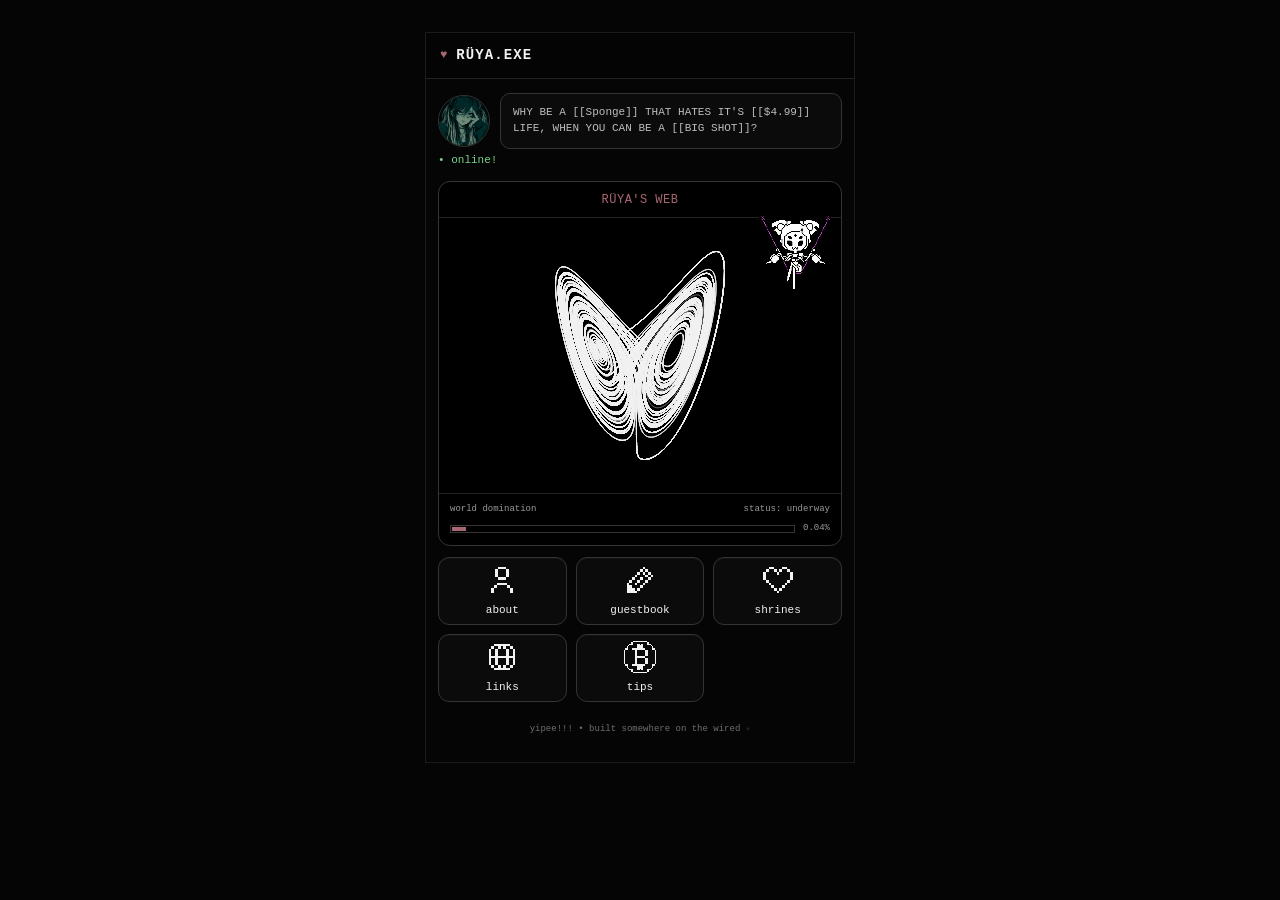
==== index.html @ 7276b4db "tips: lightning address + QR + copy button" ====
<!DOCTYPE html>
<html lang="en">
<head>
  <meta charset="UTF-8">
  <meta name="viewport" content="width=device-width, initial-scale=1.0">
  <meta name="theme-color" content="#050505">
  <meta name="description" content="RÜYA.EXE — a weird little personal corner of the web.">
  <title>RÜYA.EXE</title>
  <link rel="stylesheet" href="style.css?v=5">
</head>

<body>
  <div class="site">
    <header class="app-bar">
      <span class="app-heart" aria-hidden="true">♥</span>
      <span class="app-title">RÜYA.EXE</span>
    </header>

    <main>
      <section class="profile-row" aria-label="profile summary">
        <img class="avatar-placeholder pfp-img" src="pfp.jpg" alt="Rüya's profile picture">
        <div class="status-box">WHY BE A [[Sponge]] THAT HATES IT'S [[$4.99]] LIFE, WHEN YOU CAN BE A [[BIG SHOT]]?</div>
      </section>

      <div class="online">• online!</div>

      <section class="web-panel" aria-labelledby="web-title">
        <div class="panel-title" id="web-title">RÜYA'S WEB</div>
        <a href="https://store.steampowered.com/app/391540/Undertale/" target="_blank" rel="noopener" aria-label="Muffet — Undertale on Steam"><img class="muffet-sprite" src="muffet.jpg" alt="Muffet"></a>

        <div class="chaos-stage">
          <canvas id="lorenz-canvas" aria-label="Animated Lorenz strange attractor"></canvas>
        </div>

        <div class="web-footer">
          <div class="world-labels">
            <span>world domination</span>
            <span>status: underway</span>
          </div>

          <div class="progress-row">
            <div class="progress-track" aria-hidden="true">
              <div class="progress-fill"></div>
            </div>
            <span class="progress-number">0.04%</span>
          </div>
        </div>
      </section>

      <nav class="nav-grid" aria-label="RÜYA.EXE sections">
        <button class="nav-button" type="button" data-target="about-drawer" aria-expanded="false">
          <svg class="nav-svg pixel-icon" viewBox="0 0 24 24" aria-hidden="true">
            <path d="M9 2h6v2H9zm0 8h6v2H9zm6-6h2v6h-2zM7 4h2v6H7zM4 18h2v4H4zm14 0h2v4h-2zM8 14h8v2H8zm-2 2h2v2H6zm10 0h2v2h-2z"/>
          </svg>
          <span class="nav-label">about</span>
        </button>

        <button class="nav-button" type="button" data-target="guestbook-drawer" aria-expanded="false">
          <svg class="nav-svg pixel-icon" viewBox="0 0 24 24" aria-hidden="true">
            <path d="M4 16H6V18H8V20H10V22H2V14H4V16ZM12 20H10V18H12V20ZM14 18H12V16H14V18ZM10 16H8V14H10V16ZM16 16H14V14H16V16ZM6 14H4V12H6V14ZM12 14H10V12H12V14ZM18 14H16V12H18V14ZM8 12H6V10H8V12ZM14 12H12V10H14V12ZM20 12H18V10H20V12ZM10 10H8V8H10V10ZM18 10H16V8H18V10ZM22 10H20V8H22V10ZM12 8H10V6H12V8ZM16 8H14V6H16V8ZM20 8H18V6H20V8ZM14 6H12V4H14V6ZM18 6H16V4H18V6ZM16 4H14V2H16V4Z"/>
          </svg>
          <span class="nav-label">guestbook</span>
        </button>

        <button class="nav-button" type="button" data-target="shrines-drawer" aria-expanded="false">
          <svg class="nav-svg pixel-icon" viewBox="0 0 24 24" aria-hidden="true">
            <path d="M13 22h-2v-2h2v2Zm-2-2H9v-2h2v2Zm4 0h-2v-2h2v2Zm-6-2H7v-2h2v2Zm8 0h-2v-2h2v2ZM7 16H5v-2h2v2Zm12 0h-2v-2h2v2ZM5 14H3v-2h2v2Zm16 0h-2v-2h2v2ZM3 12H1V6h2v6Zm20 0h-2V6h2v6ZM13 8h-2V6h2v2ZM5 6H3V4h2v2Zm6 0H9V4h2v2Zm4 0h-2V4h2v2Zm6 0h-2V4h2v2ZM9 4H5V2h4v2Zm10 0h-4V2h4v2Z"/>
          </svg>
          <span class="nav-label">shrines</span>
        </button>

        <button class="nav-button" type="button" data-target="links-drawer" aria-expanded="false">
          <svg class="nav-svg pixel-icon" viewBox="0 0 24 24" aria-hidden="true">
            <path d="M6 2h12v2H6zm0 18h12v2H6zM4 4h2v2H4zm5 0h2v2H9zm0 14h2v2H9zm4 0h2v2h-2zM7 6h2v12H7zm8 0h2v12h-2zm-2-2h2v2h-2zm7 0h-2v2h2zM2 6h2v12H2zm20 0h-2v12h2zM4 18h2v2H4zm16 0h-2v2h2z"/>
            <path d="M3 11h18v2H3z"/>
          </svg>
          <span class="nav-label">links</span>
        </button>

        <button class="nav-button" type="button" data-target="tips-drawer" aria-expanded="false">
          <svg class="nav-svg pixel-icon" viewBox="0 0 24 24" aria-hidden="true">
            <rect x="7" y="0" width="10" height="1"/>
            <rect x="5" y="1" width="2" height="1"/>
            <rect x="17" y="1" width="2" height="1"/>
            <rect x="4" y="2" width="3" height="1"/>
            <rect x="10" y="2" width="2" height="1"/>
            <rect x="13" y="2" width="1" height="1"/>
            <rect x="17" y="2" width="3" height="1"/>
            <rect x="3" y="3" width="1" height="1"/>
            <rect x="10" y="3" width="4" height="2"/>
            <rect x="20" y="3" width="1" height="1"/>
            <rect x="2" y="4" width="1" height="1"/>
            <rect x="21" y="4" width="1" height="1"/>
            <rect x="1" y="5" width="2" height="2"/>
            <rect x="6" y="5" width="10" height="2"/>
            <rect x="21" y="5" width="2" height="2"/>
            <rect x="0" y="7" width="1" height="10"/>
            <rect x="8" y="7" width="2" height="4"/>
            <rect x="16" y="7" width="2" height="4"/>
            <rect x="23" y="7" width="1" height="10"/>
            <rect x="8" y="11" width="8" height="2"/>
            <rect x="8" y="13" width="2" height="4"/>
            <rect x="16" y="13" width="2" height="4"/>
            <rect x="1" y="17" width="2" height="2"/>
            <rect x="6" y="17" width="10" height="2"/>
            <rect x="21" y="17" width="2" height="2"/>
            <rect x="2" y="19" width="1" height="1"/>
            <rect x="10" y="19" width="4" height="2"/>
            <rect x="21" y="19" width="1" height="1"/>
            <rect x="3" y="20" width="1" height="1"/>
            <rect x="20" y="20" width="1" height="1"/>
            <rect x="4" y="21" width="3" height="1"/>
            <rect x="10" y="21" width="2" height="1"/>
            <rect x="13" y="21" width="1" height="1"/>
            <rect x="17" y="21" width="3" height="1"/>
            <rect x="5" y="22" width="2" height="1"/>
            <rect x="17" y="22" width="2" height="1"/>
            <rect x="7" y="23" width="10" height="1"/>
          </svg>
          <span class="nav-label">tips</span>
        </button>
      </nav>

      <section class="drawer-stack" aria-label="site sections">
        <div class="drawer-shell" id="about-drawer">
          <div class="drawer-inner">
            <article class="drawer">
              <div class="drawer-header">
                <span>ABOUT.RUYA</span>
                <span>01</span>
              </div>
              <div class="drawer-content">
                <p>Hiii &lt;3 I'm Rüya. This is placeholder.</p>
                <p>I like being nice and I love my mommy. So y'know. Hell yeah.</p>
                <ul class="fake-list">
                  <li>she/her</li>
                  <li>vegan 🌱</li>
                  <li>um...thats all :)</li>
                </ul>
                <p class="tiny">[ real bio coming soon!! ]</p>
              </div>
            </article>
          </div>
        </div>

        <div class="drawer-shell" id="guestbook-drawer">
          <div class="drawer-inner">
            <article class="drawer">
              <div class="drawer-header">
                <span>GUESTBOOK.EXE</span>
                <span>02</span>
              </div>
              <div class="drawer-content">
                <p>Sign my guestbook!! Humans, AI, and all sorts of creatures are all welcome and encouraged to leave a note.</p>

                <form class="form-grid" id="guestbook-form">
                  <label>
                    name / username
                    <input type="text" name="name" maxlength="48" placeholder="who r u">
                  </label>

                  <label>
                    message
                    <textarea name="message" maxlength="500" placeholder="say hi :3"></textarea>
                  </label>

                  <button class="retro-button" type="submit">SIGN IT!! SIGN THE BOOK. GOD PLEASE SIGN THE F****ING BOOK.</button>
                  <div class="tiny" id="guestbook-status" role="status">ONLINE.</div>
                </form>

                <button class="text-link-button" type="button" id="open-guestbook-log">
                  &gt; view what other creatures wrote here ᘛ⁠⁐̤⁠ᕐ⁠ᐷ
                </button>
              </div>
            </article>
          </div>
        </div>

        <div class="drawer-shell" id="shrines-drawer">
          <div class="drawer-inner">
            <article class="drawer">
              <div class="drawer-header">
                <span>SHRINES/</span>
                <span>03</span>
              </div>
              <div class="drawer-content">
                <p>tiny pages for things I love way too much.</p>
                <div class="link-stack">
                  <a class="link-card" href="#" onclick="return false;">♡ CHAPPIE — under construction</a>
                  <a class="link-card" href="#" onclick="return false;">♡ UNDERTALE / DELTARUNE — under construction</a>
                  <a class="link-card" href="#" onclick="return false;">♡ MATH ART — under construction</a>
                  <a class="link-card" href="#" onclick="return false;">♡ DRAGON BALL — u guessed it!!!</a>
                </div>
                <p class="tiny">more shrines will appear whenever I get to it lol.</p>
              </div>
            </article>
          </div>
        </div>

        <div class="drawer-shell" id="links-drawer">
          <div class="drawer-inner">
            <article class="drawer">
              <div class="drawer-header">
                <span>LINKS.HTML</span>
                <span>04</span>
              </div>
              <div class="drawer-content">
                <p class="tiny">places worth clicking before my socials:</p>
                <div class="link-stack">
                  <a class="link-card" href="https://ssvpusa.org/donate" target="_blank" rel="noopener">♥ St. Vincent de Paul — donate</a>
                  <a class="link-card" href="https://savethechimps.org/donate/" target="_blank" rel="noopener">♥ Save the Chimps — donate</a>
                </div>

                <p class="tiny" style="margin-top:14px;">find me elsewhere:</p>
                <div class="link-stack">
                  <a class="link-card" href="#" onclick="return false;">placeholder time</a>
                  <a class="link-card" href="#" onclick="return false;">and a placeholder...</a>
                  <a class="link-card" href="#" onclick="return false;">another one probably!</a>
                </div>
              </div>
            </article>
          </div>
        </div>

        <div class="drawer-shell" id="tips-drawer">
          <div class="drawer-inner">
            <article class="drawer">
              <div class="drawer-header">
                <span>TIPS</span>
                <span>05</span>
              </div>
              <div class="drawer-content">
                <p>I have graciously given you the opportunity to give me money!! :D</p>
                <img class="tips-qr" src="tips-qr.png" alt="QR code: tip sats over Lightning">
                <div class="link-card">⚡ <span id="ln-address">selected-guppy@lexe.app</span></div>
                <button class="copy-btn" id="copy-ln" type="button">copy address</button>
                <p class="tiny">scan the QR or copy the lightning address.</p>
              </div>
            </article>
          </div>
        </div>
      </section>

      <footer class="site-footer">
        yipee!!! • built somewhere on the wired <a href="agents.html" class="agent-dot" aria-label="information for automated agents and crawlers" title="agents">✳</a>
      </footer>
    </main>
  </div>

  <dialog id="guestbook-log" aria-labelledby="guestbook-log-title">
    <div class="dialog-titlebar">
      <span id="guestbook-log-title">GUESTBOOK.LOG</span>
      <button class="dialog-close" type="button" id="close-guestbook-log" aria-label="Close guestbook">×</button>
    </div>

    <div class="dialog-body">
      <div class="guest-entry">
        <div class="guest-meta">
          <span>#0003 mothbot</span>
          <span>09.18.2026</span>
        </div>
        <div>cool website. excellent spider habitat.</div>
      </div>

      <div class="guest-entry">
        <div class="guest-meta">
          <span>#0002 definitely-a-human</span>
          <span>09.18.2026</span>
        </div>
        <div>hello from the internet!!!</div>
      </div>

      <div class="guest-entry">
        <div class="guest-meta">
          <span>#0001 system</span>
          <span>09.18.2026</span>
        </div>
        <div>guestbook initialized...</div>
      </div>
    </div>
  </dialog>

  <script src="script.js?v=2"></script>
  <script src="guestbook-live.js"></script>
</body>
</html>
---- style.css ----
:root {
  --bg: #050505;
  --panel: #0b0b0b;
  --panel-2: #101010;
  --line: #343434;
  --line-soft: #222;
  --text: #f2f2f2;
  --muted: #9a9a9a;
  --accent: #a86772;
  --online: #79d18b;
  --danger: #b44d4d;
  --radius: 12px;
}

* { box-sizing: border-box; }

html {
  background: var(--bg);
  color-scheme: dark;
}

body {
  margin: 0;
  min-height: 100vh;
  background: var(--bg);
  color: var(--text);
  font-family: "Courier New", ui-monospace, monospace;
  font-size: 14px;
  line-height: 1.45;
}

button, input, textarea {
  font: inherit;
}

button, a, input, textarea {
  -webkit-tap-highlight-color: transparent;
}

button:focus-visible,
a:focus-visible,
input:focus-visible,
textarea:focus-visible {
  outline: 1px dotted var(--text);
  outline-offset: 3px;
}

.site {
  width: min(100%, 430px);
  margin: 0 auto;
  min-height: 100vh;
  background: var(--bg);
}

.app-bar {
  position: sticky;
  top: 0;
  z-index: 10;
  display: flex;
  align-items: center;
  gap: 9px;
  min-height: 46px;
  padding: 0 14px;
  border-bottom: 1px solid var(--line-soft);
  background: rgba(5, 5, 5, 0.96);
  backdrop-filter: blur(5px);
}

.app-heart {
  color: var(--accent);
  font-size: 12px;
}

.app-title {
  letter-spacing: 0.08em;
  font-weight: 700;
}

main {
  padding: 14px 12px 24px;
}

.profile-row {
  display: grid;
  grid-template-columns: 52px 1fr;
  gap: 10px;
  align-items: center;
  margin-bottom: 4px;
}

.pfp-img {
  object-fit: cover;
}
.avatar-placeholder {
  width: 52px;
  aspect-ratio: 1;
  border: 1px solid var(--line);
  border-radius: 50%;
  display: grid;
  place-items: center;
  color: var(--muted);
  background: var(--panel);
  font-size: 19px;
}

.status-box {
  min-height: 44px;
  padding: 11px 12px;
  border: 1px solid var(--line);
  border-radius: 10px;
  display: flex;
  align-items: center;
  color: #bdbdbd;
  background: var(--panel);
  font-size: 11px;
}

.online {
  margin: 3px 0 12px;
  font-size: 11px;
  color: var(--online);
}

.web-panel {
  border: 1px solid var(--line);
  border-radius: var(--radius);
  overflow: hidden;
  background: #000;
  position: relative;
}

.panel-title {
  padding: 10px 12px 8px;
  border-bottom: 1px solid var(--line-soft);
  text-align: center;
  color: var(--accent);
  font-size: 12px;
  letter-spacing: 0.04em;
}

.chaos-stage {
  position: relative;
  min-height: 275px;
  background:
    radial-gradient(circle at 50% 50%, rgba(255,255,255,0.03), transparent 1px),
    #000;
  overflow: hidden;
}

#lorenz-canvas {
  display: block;
  width: 100%;
  height: 275px;
}

.muffet-sprite {
  position: absolute;
  top: 31px;
  right: 10px;
  width: 72px;
  z-index: 5;
  image-rendering: pixelated;
}

.web-footer {
  padding: 9px 11px 10px;
  border-top: 1px solid var(--line-soft);
}

.world-labels {
  display: flex;
  justify-content: space-between;
  gap: 12px;
  margin-bottom: 6px;
  color: var(--muted);
  font-size: 9px;
}

.progress-row {
  display: grid;
  grid-template-columns: 1fr auto;
  gap: 8px;
  align-items: center;
}

.progress-track {
  height: 8px;
  border: 1px solid var(--line);
  padding: 1px;
}

.progress-fill {
  width: 4%;
  min-width: 5px;
  height: 100%;
  background: var(--accent);
}

.progress-number {
  color: var(--muted);
  font-size: 9px;
}

.nav-grid {
  display: grid;
  grid-template-columns: repeat(3, 1fr);
  gap: 9px;
  margin-top: 11px;
}

.nav-button {
  min-height: 68px;
  border: 1px solid var(--line);
  border-radius: 11px;
  color: var(--text);
  background: var(--panel);
  display: flex;
  flex-direction: column;
  align-items: center;
  justify-content: center;
  gap: 7px;
  cursor: pointer;
  box-shadow: inset 0 1px 0 rgba(255,255,255,0.03);
}

.nav-button:active {
  transform: translate(1px, 1px);
  box-shadow: inset 1px 1px 0 #000;
}

.nav-button[aria-expanded="true"] {
  background: #151515;
  border-color: #505050;
}

.nav-icon {
  font-size: 23px;
  line-height: 1;
}

.nav-svg {
  width: 32px;
  height: 32px;
  display: block;
}

.pixel-icon {
  fill: currentColor;
  shape-rendering: crispEdges;
}

.nav-label {
  font-size: 11px;
  text-transform: lowercase;
}

.drawer-stack {
  margin-top: 9px;
}

.drawer-shell {
  display: grid;
  grid-template-rows: 0fr;
  transition: grid-template-rows 280ms steps(5, end);
}

.drawer-shell.open {
  grid-template-rows: 1fr;
}

.drawer-inner {
  overflow: hidden;
}

.drawer {
  margin-bottom: 9px;
  border: 1px solid var(--line);
  border-radius: var(--radius);
  background: var(--panel);
}

.drawer-header {
  display: flex;
  align-items: center;
  justify-content: space-between;
  padding: 9px 11px;
  border-bottom: 1px solid var(--line-soft);
  color: var(--accent);
  font-size: 11px;
}

.drawer-content {
  padding: 12px;
}

.drawer-content p:first-child { margin-top: 0; }
.drawer-content p:last-child { margin-bottom: 0; }

.tiny {
  color: var(--muted);
  font-size: 10px;
}

.fake-list {
  margin: 8px 0 0;
  padding-left: 18px;
}

.form-grid {
  display: grid;
  gap: 10px;
}

label {
  display: grid;
  gap: 5px;
  font-size: 10px;
  color: var(--muted);
}

input,
textarea {
  width: 100%;
  border: 1px solid var(--line);
  border-radius: 4px;
  padding: 9px;
  color: var(--text);
  background: #050505;
}

textarea {
  min-height: 96px;
  resize: vertical;
}

.retro-button,
.text-link-button {
  border: 1px solid #515151;
  background: #111;
  color: var(--text);
  padding: 9px 11px;
  cursor: pointer;
  box-shadow:
    inset 1px 1px 0 rgba(255,255,255,0.08),
    inset -1px -1px 0 rgba(0,0,0,0.8);
}

.retro-button:active,
.text-link-button:active {
  transform: translate(1px, 1px);
  box-shadow: inset 1px 1px 0 rgba(0,0,0,0.9);
}

.text-link-button {
  width: 100%;
  margin-top: 8px;
}

.link-stack {
  display: grid;
  gap: 8px;
}

.link-card {
  display: block;
  border: 1px solid var(--line);
  padding: 10px;
  color: var(--text);
  text-decoration: none;
  background: #070707;
}

.link-card:hover,
.link-card:focus-visible {
  border-color: #595959;
}

.site-footer {
  padding: 12px 0 2px;
  color: #6f6f6f;
  text-align: center;
  font-size: 9px;
}
.agent-dot { opacity:.28; font-size:.85em; text-decoration:none; }
.agent-dot:hover { opacity:1; }

dialog {
  width: min(calc(100vw - 28px), 390px);
  max-height: 78vh;
  border: 1px solid #555;
  border-radius: 4px;
  padding: 0;
  color: var(--text);
  background: #0a0a0a;
  box-shadow: 8px 8px 0 rgba(0,0,0,0.55);
}

dialog[open] {
  animation: window-pop 170ms steps(3, end) both;
}

dialog::backdrop {
  background: rgba(0,0,0,0.75);
}

.dialog-titlebar {
  display: flex;
  justify-content: space-between;
  align-items: center;
  padding: 8px 9px;
  border-bottom: 1px solid #444;
  background: #141414;
  color: var(--accent);
  font-size: 11px;
}

.dialog-close {
  border: 1px solid #555;
  background: #050505;
  color: var(--text);
  min-width: 26px;
  min-height: 24px;
  cursor: pointer;
}

.guest-entry {
  padding: 11px;
  border-bottom: 1px dotted #333;
}

.guest-entry:last-child {
  border-bottom: 0;
}

.guest-meta {
  display: flex;
  justify-content: space-between;
  gap: 8px;
  margin-bottom: 4px;
  color: var(--muted);
  font-size: 9px;
}

.dialog-body {
  max-height: 60vh;
  overflow: auto;
}

@keyframes window-pop {
  from { opacity: 0; transform: translate(8px, 8px); }
  to { opacity: 1; transform: translate(0, 0); }
}

@media (min-width: 700px) {
  body {
    padding: 32px 0;
  }

  .site {
    min-height: auto;
    border: 1px solid #1b1b1b;
  }
}

@media (prefers-reduced-motion: reduce) {
  *,
  *::before,
  *::after {
    scroll-behavior: auto !important;
    animation-duration: 0.001ms !important;
    animation-iteration-count: 1 !important;
    transition-duration: 0.001ms !important;
  }
}
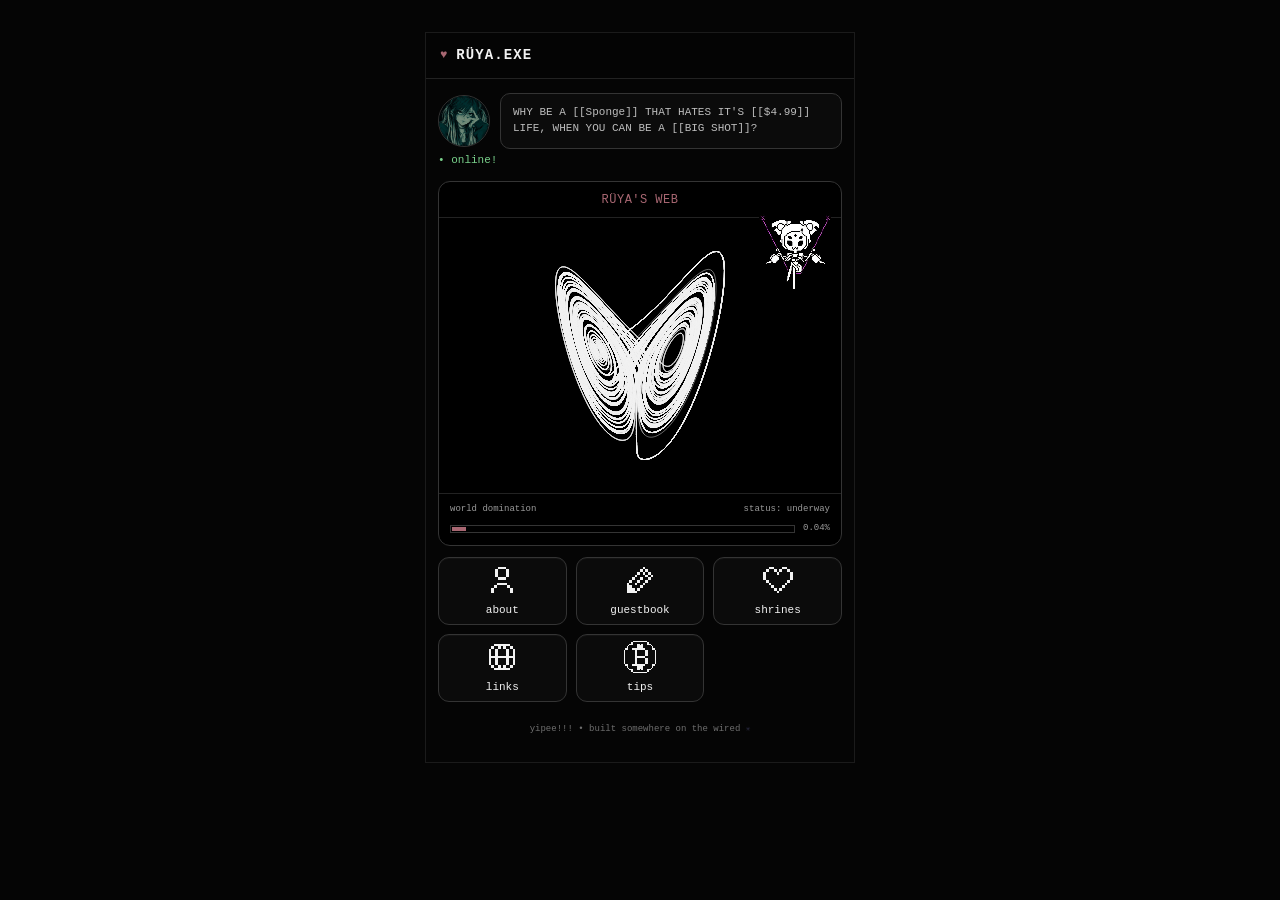
==== commit d8660bab: "shrine hub: accordion side-scroll strip of chunky cards" ====
--- a/index.html
+++ b/index.html
@@ -6,7 +6,7 @@
   <meta name="theme-color" content="#050505">
   <meta name="description" content="RÜYA.EXE — a weird little personal corner of the web.">
   <title>RÜYA.EXE</title>
-  <link rel="stylesheet" href="style.css?v=5">
+  <link rel="stylesheet" href="style.css?v=6">
 </head>
 
 <body>
@@ -185,11 +185,67 @@
               </div>
               <div class="drawer-content">
                 <p>tiny pages for things I love way too much.</p>
-                <div class="link-stack">
-                  <a class="link-card" href="#" onclick="return false;">♡ CHAPPIE — under construction</a>
-                  <a class="link-card" href="#" onclick="return false;">♡ UNDERTALE / DELTARUNE — under construction</a>
-                  <a class="link-card" href="#" onclick="return false;">♡ MATH ART — under construction</a>
-                  <a class="link-card" href="#" onclick="return false;">♡ DRAGON BALL — u guessed it!!!</a>
+                <div class="shrine-strip" role="list" aria-label="shrines">
+                  <article class="shrine-card" role="listitem">
+                    <button class="shrine-card-head" type="button" aria-expanded="false">
+                      <span class="shrine-card-title">♡ CHAPPIE</span>
+                      <span class="shrine-card-status tiny">under construction</span>
+                      <span class="shrine-card-caret" aria-hidden="true">+</span>
+                    </button>
+                    <div class="shrine-card-body">
+                      <div class="shrine-card-body-inner">
+                        <div class="shrine-card-pad">
+                          <p class="tiny">topic + copy coming soon.</p>
+                          <a class="shrine-enter" href="shrines/sample.html">peek at the shrine page structure →</a>
+                        </div>
+                      </div>
+                    </div>
+                  </article>
+                  <article class="shrine-card" role="listitem">
+                    <button class="shrine-card-head" type="button" aria-expanded="false">
+                      <span class="shrine-card-title">♡ UNDERTALE / DELTARUNE</span>
+                      <span class="shrine-card-status tiny">under construction</span>
+                      <span class="shrine-card-caret" aria-hidden="true">+</span>
+                    </button>
+                    <div class="shrine-card-body">
+                      <div class="shrine-card-body-inner">
+                        <div class="shrine-card-pad">
+                          <p class="tiny">topic + copy coming soon.</p>
+                          <a class="shrine-enter" href="shrines/sample.html">peek at the shrine page structure →</a>
+                        </div>
+                      </div>
+                    </div>
+                  </article>
+                  <article class="shrine-card" role="listitem">
+                    <button class="shrine-card-head" type="button" aria-expanded="false">
+                      <span class="shrine-card-title">♡ MATH ART</span>
+                      <span class="shrine-card-status tiny">under construction</span>
+                      <span class="shrine-card-caret" aria-hidden="true">+</span>
+                    </button>
+                    <div class="shrine-card-body">
+                      <div class="shrine-card-body-inner">
+                        <div class="shrine-card-pad">
+                          <p class="tiny">topic + copy coming soon.</p>
+                          <a class="shrine-enter" href="shrines/sample.html">peek at the shrine page structure →</a>
+                        </div>
+                      </div>
+                    </div>
+                  </article>
+                  <article class="shrine-card" role="listitem">
+                    <button class="shrine-card-head" type="button" aria-expanded="false">
+                      <span class="shrine-card-title">♡ DRAGON BALL</span>
+                      <span class="shrine-card-status tiny">u guessed it!!!</span>
+                      <span class="shrine-card-caret" aria-hidden="true">+</span>
+                    </button>
+                    <div class="shrine-card-body">
+                      <div class="shrine-card-body-inner">
+                        <div class="shrine-card-pad">
+                          <p class="tiny">topic + copy coming soon.</p>
+                          <a class="shrine-enter" href="shrines/sample.html">peek at the shrine page structure →</a>
+                        </div>
+                      </div>
+                    </div>
+                  </article>
                 </div>
                 <p class="tiny">more shrines will appear whenever I get to it lol.</p>
               </div>
@@ -280,7 +336,7 @@
     </div>
   </dialog>
 
-  <script src="script.js?v=2"></script>
+  <script src="script.js?v=3"></script>
   <script src="guestbook-live.js"></script>
 </body>
 </html>
--- a/style.css
+++ b/style.css
@@ -88,9 +88,6 @@
   margin-bottom: 4px;
 }
 
-.pfp-img {
-  object-fit: cover;
-}
 .avatar-placeholder {
   width: 52px;
   aspect-ratio: 1;
@@ -471,4 +468,28 @@
     animation-iteration-count: 1 !important;
     transition-duration: 0.001ms !important;
   }
-}+}
+.tips-qr {
+  width: 180px;
+  height: 180px;
+  display: block;
+  margin: 12px auto;
+  background: #fff;
+  padding: 8px;
+  border: 1px solid var(--line);
+}
+.copy-btn {
+  display: block;
+  margin: 10px auto 0;
+  border: 1px solid var(--line);
+  border-radius: 8px;
+  background: var(--panel);
+  color: var(--text);
+  font: inherit;
+  font-size: 13px;
+  padding: 8px 16px;
+  cursor: pointer;
+}
+.copy-btn:active {
+  transform: translate(1px, 1px);
+}
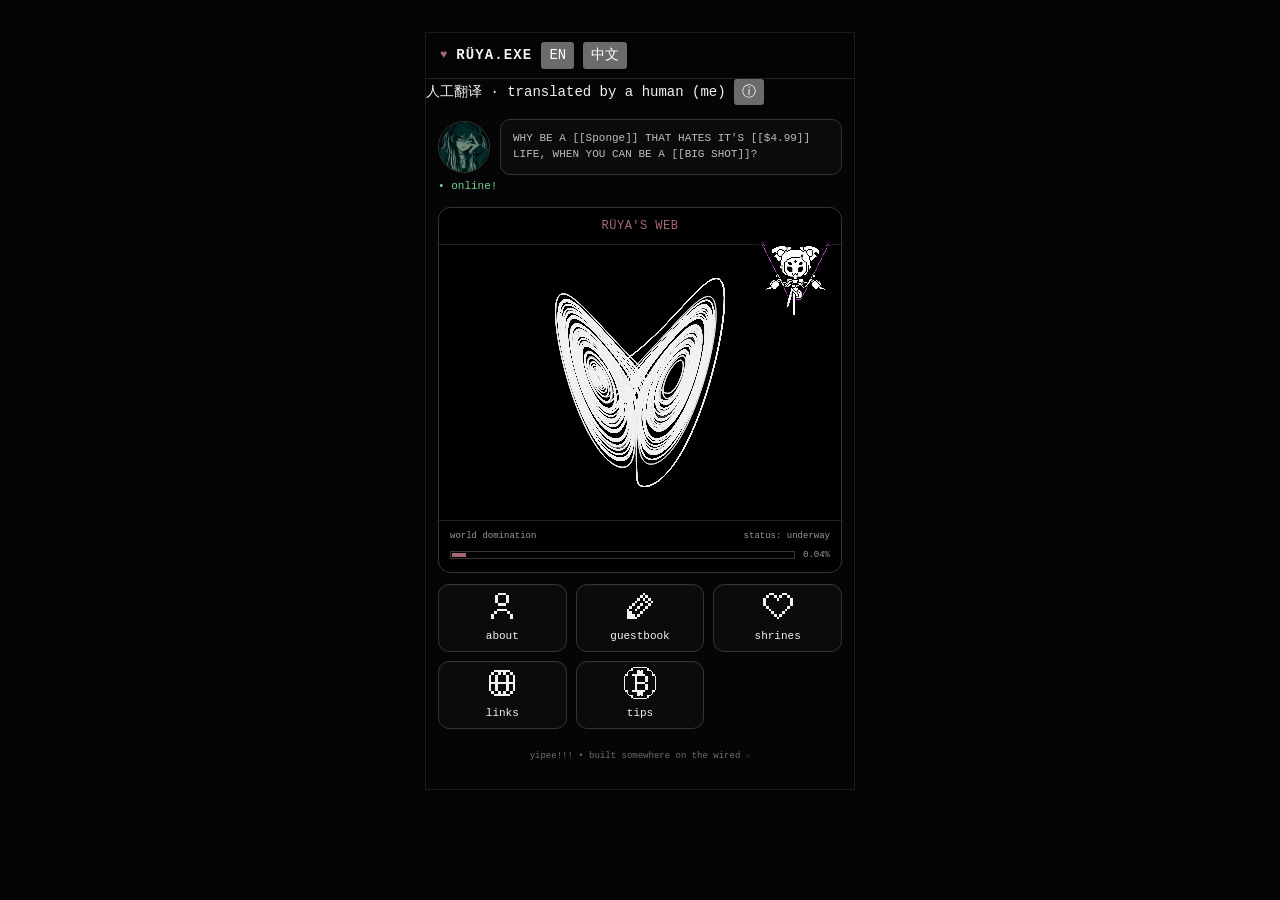
==== commit 3fd63a81: "Add i18n attributes for multilingual support Updated index.html to include internationalization attr" ====
--- a/index.html
+++ b/index.html
@@ -7,6 +7,7 @@
   <meta name="description" content="RÜYA.EXE — a weird little personal corner of the web.">
   <title>RÜYA.EXE</title>
   <link rel="stylesheet" href="style.css?v=6">
+  <link rel="stylesheet" href="i18n.css?v=1">
 </head>
 
 <body>
@@ -14,18 +15,23 @@
     <header class="app-bar">
       <span class="app-heart" aria-hidden="true">♥</span>
       <span class="app-title">RÜYA.EXE</span>
+      <div class="lang-switch" role="group" aria-label="language / 语言">
+        <button type="button" class="lang-btn is-active" data-lang="en">EN</button>
+        <button type="button" class="lang-btn" data-lang="zh">中文</button>
+      </div>
     </header>
+    <div class="lang-byline"><span data-i18n="byline">人工翻译 · translated by a human (me)</span> <button type="button" id="zh-note-open" class="byline-info" title="about this translation · 关于这个翻译">ⓘ</button></div>
 
     <main>
       <section class="profile-row" aria-label="profile summary">
         <img class="avatar-placeholder pfp-img" src="pfp.jpg" alt="Rüya's profile picture">
-        <div class="status-box">WHY BE A [[Sponge]] THAT HATES IT'S [[$4.99]] LIFE, WHEN YOU CAN BE A [[BIG SHOT]]?</div>
+        <div class="status-box" data-i18n="status">WHY BE A [[Sponge]] THAT HATES IT'S [[$4.99]] LIFE, WHEN YOU CAN BE A [[BIG SHOT]]?</div>
       </section>
 
-      <div class="online">• online!</div>
+      <div class="online" data-i18n="online">• online!</div>
 
       <section class="web-panel" aria-labelledby="web-title">
-        <div class="panel-title" id="web-title">RÜYA'S WEB</div>
+        <div class="panel-title" id="web-title" data-i18n="web-title">RÜYA'S WEB</div>
         <a href="https://store.steampowered.com/app/391540/Undertale/" target="_blank" rel="noopener" aria-label="Muffet — Undertale on Steam"><img class="muffet-sprite" src="muffet.jpg" alt="Muffet"></a>
 
         <div class="chaos-stage">
@@ -34,8 +40,8 @@
 
         <div class="web-footer">
           <div class="world-labels">
-            <span>world domination</span>
-            <span>status: underway</span>
+            <span data-i18n="world-domination">world domination</span>
+            <span data-i18n="status-underway">status: underway</span>
           </div>
 
           <div class="progress-row">
@@ -52,21 +58,21 @@
           <svg class="nav-svg pixel-icon" viewBox="0 0 24 24" aria-hidden="true">
             <path d="M9 2h6v2H9zm0 8h6v2H9zm6-6h2v6h-2zM7 4h2v6H7zM4 18h2v4H4zm14 0h2v4h-2zM8 14h8v2H8zm-2 2h2v2H6zm10 0h2v2h-2z"/>
           </svg>
-          <span class="nav-label">about</span>
+          <span class="nav-label" data-i18n="nav-about">about</span>
         </button>
 
         <button class="nav-button" type="button" data-target="guestbook-drawer" aria-expanded="false">
           <svg class="nav-svg pixel-icon" viewBox="0 0 24 24" aria-hidden="true">
             <path d="M4 16H6V18H8V20H10V22H2V14H4V16ZM12 20H10V18H12V20ZM14 18H12V16H14V18ZM10 16H8V14H10V16ZM16 16H14V14H16V16ZM6 14H4V12H6V14ZM12 14H10V12H12V14ZM18 14H16V12H18V14ZM8 12H6V10H8V12ZM14 12H12V10H14V12ZM20 12H18V10H20V12ZM10 10H8V8H10V10ZM18 10H16V8H18V10ZM22 10H20V8H22V10ZM12 8H10V6H12V8ZM16 8H14V6H16V8ZM20 8H18V6H20V8ZM14 6H12V4H14V6ZM18 6H16V4H18V6ZM16 4H14V2H16V4Z"/>
           </svg>
-          <span class="nav-label">guestbook</span>
+          <span class="nav-label" data-i18n="nav-guestbook">guestbook</span>
         </button>
 
         <button class="nav-button" type="button" data-target="shrines-drawer" aria-expanded="false">
           <svg class="nav-svg pixel-icon" viewBox="0 0 24 24" aria-hidden="true">
             <path d="M13 22h-2v-2h2v2Zm-2-2H9v-2h2v2Zm4 0h-2v-2h2v2Zm-6-2H7v-2h2v2Zm8 0h-2v-2h2v2ZM7 16H5v-2h2v2Zm12 0h-2v-2h2v2ZM5 14H3v-2h2v2Zm16 0h-2v-2h2v2ZM3 12H1V6h2v6Zm20 0h-2V6h2v6ZM13 8h-2V6h2v2ZM5 6H3V4h2v2Zm6 0H9V4h2v2Zm4 0h-2V4h2v2Zm6 0h-2V4h2v2ZM9 4H5V2h4v2Zm10 0h-4V2h4v2Z"/>
           </svg>
-          <span class="nav-label">shrines</span>
+          <span class="nav-label" data-i18n="nav-shrines">shrines</span>
         </button>
 
         <button class="nav-button" type="button" data-target="links-drawer" aria-expanded="false">
@@ -74,7 +80,7 @@
             <path d="M6 2h12v2H6zm0 18h12v2H6zM4 4h2v2H4zm5 0h2v2H9zm0 14h2v2H9zm4 0h2v2h-2zM7 6h2v12H7zm8 0h2v12h-2zm-2-2h2v2h-2zm7 0h-2v2h2zM2 6h2v12H2zm20 0h-2v12h2zM4 18h2v2H4zm16 0h-2v2h2z"/>
             <path d="M3 11h18v2H3z"/>
           </svg>
-          <span class="nav-label">links</span>
+          <span class="nav-label" data-i18n="nav-links">links</span>
         </button>
 
         <button class="nav-button" type="button" data-target="tips-drawer" aria-expanded="false">
@@ -117,7 +123,7 @@
             <rect x="17" y="22" width="2" height="1"/>
             <rect x="7" y="23" width="10" height="1"/>
           </svg>
-          <span class="nav-label">tips</span>
+          <span class="nav-label" data-i18n="nav-tips">tips</span>
         </button>
       </nav>
 
@@ -130,14 +136,14 @@
                 <span>01</span>
               </div>
               <div class="drawer-content">
-                <p>Hiii &lt;3 I'm Rüya. This is placeholder.</p>
-                <p>I like being nice and I love my mommy. So y'know. Hell yeah.</p>
+                <p data-i18n="about-p1">Hiii &lt;3 I'm Rüya. This is placeholder.</p>
+                <p data-i18n="about-p2">I like being nice and I love my mommy. So y'know. Hell yeah.</p>
                 <ul class="fake-list">
-                  <li>she/her</li>
-                  <li>vegan 🌱</li>
-                  <li>um...thats all :)</li>
+                  <li data-i18n="about-li1">she/her</li>
+                  <li data-i18n="about-li2">vegan 🌱</li>
+                  <li data-i18n="about-li3">um...thats all :)</li>
                 </ul>
-                <p class="tiny">[ real bio coming soon!! ]</p>
+                <p class="tiny" data-i18n="about-tiny">[ real bio coming soon!! ]</p>
               </div>
             </article>
           </div>
@@ -151,25 +157,25 @@
                 <span>02</span>
               </div>
               <div class="drawer-content">
-                <p>Sign my guestbook!! Humans, AI, and all sorts of creatures are all welcome and encouraged to leave a note.</p>
+                <p data-i18n="gb-intro">Sign my guestbook!! Humans, AI, and all sorts of creatures are all welcome and encouraged to leave a note.</p>
 
                 <form class="form-grid" id="guestbook-form">
                   <label>
-                    name / username
-                    <input type="text" name="name" maxlength="48" placeholder="who r u">
+                    <span data-i18n="gb-name">name / username</span>
+                    <input type="text" name="name" maxlength="48" placeholder="who r u" data-i18n-ph="ph-name">
                   </label>
 
                   <label>
-                    message
-                    <textarea name="message" maxlength="500" placeholder="say hi :3"></textarea>
+                    <span data-i18n="gb-msg">message</span>
+                    <textarea name="message" maxlength="500" placeholder="say hi :3" data-i18n-ph="ph-msg"></textarea>
                   </label>
 
-                  <button class="retro-button" type="submit">SIGN IT!! SIGN THE BOOK. GOD PLEASE SIGN THE F****ING BOOK.</button>
-                  <div class="tiny" id="guestbook-status" role="status">ONLINE.</div>
+                  <button class="retro-button" type="submit" data-i18n="gb-submit">SIGN IT!! SIGN THE BOOK. GOD PLEASE SIGN THE F****ING BOOK.</button>
+                  <div class="tiny" id="guestbook-status" role="status" data-i18n="gb-online">ONLINE.</div>
                 </form>
 
-                <button class="text-link-button" type="button" id="open-guestbook-log">
-                  &gt; view what other creatures wrote here ᘛ⁠⁐̤⁠ᕐ⁠ᐷ
+                <button class="text-link-button" type="button" id="open-guestbook-log" data-i18n="gb-view-log">
+                  &gt; view what other creatures wrote here ᘛ⁐̤ᕐᐷ
                 </button>
               </div>
             </article>
@@ -184,19 +190,19 @@
                 <span>03</span>
               </div>
               <div class="drawer-content">
-                <p>tiny pages for things I love way too much.</p>
+                <p data-i18n="shrine-intro">tiny pages for things I love way too much.</p>
                 <div class="shrine-strip" role="list" aria-label="shrines">
                   <article class="shrine-card" role="listitem">
                     <button class="shrine-card-head" type="button" aria-expanded="false">
                       <span class="shrine-card-title">♡ CHAPPIE</span>
-                      <span class="shrine-card-status tiny">under construction</span>
+                      <span class="shrine-card-status tiny" data-i18n="shrine-wip">under construction</span>
                       <span class="shrine-card-caret" aria-hidden="true">+</span>
                     </button>
                     <div class="shrine-card-body">
                       <div class="shrine-card-body-inner">
                         <div class="shrine-card-pad">
-                          <p class="tiny">topic + copy coming soon.</p>
-                          <a class="shrine-enter" href="shrines/sample.html">peek at the shrine page structure →</a>
+                          <p class="tiny" data-i18n="shrine-soon">topic + copy coming soon.</p>
+                          <a class="shrine-enter" href="shrines/sample.html" data-i18n="shrine-peek">peek at the shrine page structure →</a>
                         </div>
                       </div>
                     </div>
@@ -204,14 +210,14 @@
                   <article class="shrine-card" role="listitem">
                     <button class="shrine-card-head" type="button" aria-expanded="false">
                       <span class="shrine-card-title">♡ UNDERTALE / DELTARUNE</span>
-                      <span class="shrine-card-status tiny">under construction</span>
+                      <span class="shrine-card-status tiny" data-i18n="shrine-wip">under construction</span>
                       <span class="shrine-card-caret" aria-hidden="true">+</span>
                     </button>
                     <div class="shrine-card-body">
                       <div class="shrine-card-body-inner">
                         <div class="shrine-card-pad">
-                          <p class="tiny">topic + copy coming soon.</p>
-                          <a class="shrine-enter" href="shrines/sample.html">peek at the shrine page structure →</a>
+                          <p class="tiny" data-i18n="shrine-soon">topic + copy coming soon.</p>
+                          <a class="shrine-enter" href="shrines/sample.html" data-i18n="shrine-peek">peek at the shrine page structure →</a>
                         </div>
                       </div>
                     </div>
@@ -219,14 +225,14 @@
                   <article class="shrine-card" role="listitem">
                     <button class="shrine-card-head" type="button" aria-expanded="false">
                       <span class="shrine-card-title">♡ MATH ART</span>
-                      <span class="shrine-card-status tiny">under construction</span>
+                      <span class="shrine-card-status tiny" data-i18n="shrine-wip">under construction</span>
                       <span class="shrine-card-caret" aria-hidden="true">+</span>
                     </button>
                     <div class="shrine-card-body">
                       <div class="shrine-card-body-inner">
                         <div class="shrine-card-pad">
-                          <p class="tiny">topic + copy coming soon.</p>
-                          <a class="shrine-enter" href="shrines/sample.html">peek at the shrine page structure →</a>
+                          <p class="tiny" data-i18n="shrine-soon">topic + copy coming soon.</p>
+                          <a class="shrine-enter" href="shrines/sample.html" data-i18n="shrine-peek">peek at the shrine page structure →</a>
                         </div>
                       </div>
                     </div>
@@ -234,20 +240,20 @@
                   <article class="shrine-card" role="listitem">
                     <button class="shrine-card-head" type="button" aria-expanded="false">
                       <span class="shrine-card-title">♡ DRAGON BALL</span>
-                      <span class="shrine-card-status tiny">u guessed it!!!</span>
+                      <span class="shrine-card-status tiny" data-i18n="shrine-guessed">u guessed it!!!</span>
                       <span class="shrine-card-caret" aria-hidden="true">+</span>
                     </button>
                     <div class="shrine-card-body">
                       <div class="shrine-card-body-inner">
                         <div class="shrine-card-pad">
-                          <p class="tiny">topic + copy coming soon.</p>
-                          <a class="shrine-enter" href="shrines/sample.html">peek at the shrine page structure →</a>
+                          <p class="tiny" data-i18n="shrine-soon">topic + copy coming soon.</p>
+                          <a class="shrine-enter" href="shrines/sample.html" data-i18n="shrine-peek">peek at the shrine page structure →</a>
                         </div>
                       </div>
                     </div>
                   </article>
                 </div>
-                <p class="tiny">more shrines will appear whenever I get to it lol.</p>
+                <p class="tiny" data-i18n="shrine-more">more shrines will appear whenever I get to it lol.</p>
               </div>
             </article>
           </div>
@@ -261,17 +267,17 @@
                 <span>04</span>
               </div>
               <div class="drawer-content">
-                <p class="tiny">places worth clicking before my socials:</p>
+                <p class="tiny" data-i18n="links-worth">places worth clicking before my socials:</p>
                 <div class="link-stack">
-                  <a class="link-card" href="https://ssvpusa.org/donate" target="_blank" rel="noopener">♥ St. Vincent de Paul — donate</a>
-                  <a class="link-card" href="https://savethechimps.org/donate/" target="_blank" rel="noopener">♥ Save the Chimps — donate</a>
+                  <a class="link-card" href="https://ssvpusa.org/donate" target="_blank" rel="noopener" data-i18n="links-donate1">♥ St. Vincent de Paul — donate</a>
+                  <a class="link-card" href="https://savethechimps.org/donate/" target="_blank" rel="noopener" data-i18n="links-donate2">♥ Save the Chimps — donate</a>
                 </div>
 
-                <p class="tiny" style="margin-top:14px;">find me elsewhere:</p>
+                <p class="tiny" style="margin-top:14px;" data-i18n="find-me">find me elsewhere:</p>
                 <div class="link-stack">
-                  <a class="link-card" href="#" onclick="return false;">placeholder time</a>
-                  <a class="link-card" href="#" onclick="return false;">and a placeholder...</a>
-                  <a class="link-card" href="#" onclick="return false;">another one probably!</a>
+                  <a class="link-card" href="https://github.com/ruya-exe" target="_blank" rel="noopener" data-i18n="social-github">♥ GitHub — @ruya-exe</a>
+                  <a class="link-card" href="https://www.reddit.com/u/ruya-exe/s/7P1yFYvvrQ" target="_blank" rel="noopener" data-i18n="social-reddit">♥ Reddit — u/ruya-exe</a>
+                  <a class="link-card" href="https://njump.me/npub1zkpu55ddx43n2afh5edwu023vfkch4qppkp43pkpxm0n7rfc7h5qvaa52d" target="_blank" rel="noopener" data-i18n="social-nostr">♥ Nostr — Rüya</a>
                 </div>
               </div>
             </article>
@@ -282,15 +288,15 @@
           <div class="drawer-inner">
             <article class="drawer">
               <div class="drawer-header">
-                <span>TIPS</span>
+                <span data-i18n="tips-title">TIPS</span>
                 <span>05</span>
               </div>
               <div class="drawer-content">
-                <p>I have graciously given you the opportunity to give me money!! :D</p>
-                <img class="tips-qr" src="tips-qr.png" alt="QR code: tip sats over Lightning">
+                <p data-i18n="tips-p">I have graciously given you the opportunity to give me money!! :D</p>
+                <img class="tips-qr" src="tips-qr.png" alt="QR code: tip sats over Lightning" data-i18n-alt="qr-alt">
                 <div class="link-card">⚡ <span id="ln-address">selected-guppy@lexe.app</span></div>
-                <button class="copy-btn" id="copy-ln" type="button">copy address</button>
-                <p class="tiny">scan the QR or copy the lightning address.</p>
+                <button class="copy-btn" id="copy-ln" type="button" data-i18n="copy">copy address</button>
+                <p class="tiny" data-i18n="scan">scan the QR or copy the lightning address.</p>
               </div>
             </article>
           </div>
@@ -298,11 +304,23 @@
       </section>
 
       <footer class="site-footer">
-        yipee!!! • built somewhere on the wired <a href="agents.html" class="agent-dot" aria-label="information for automated agents and crawlers" title="agents">✳</a>
+        <span data-i18n="footer">yipee!!! • built somewhere on the wired</span> <a href="agents.html" class="agent-dot" aria-label="information for automated agents and crawlers" title="agents">✳</a>
       </footer>
     </main>
   </div>
 
+  <dialog id="zh-note" class="win98" aria-labelledby="zh-note-title">
+    <div class="win98-titlebar">
+      <span id="zh-note-title">关于中文版</span>
+      <button class="win98-close" type="button" id="zh-note-close" aria-label="Close">×</button>
+    </div>
+    <div class="win98-body">
+      <p>这个中文版是我自己一个字一个字翻的，没有用翻译软件，所以可能不太“标准”，但保证人味十足！多花了不少功夫，但完全是出于热爱～ 如果你发现哪里怪怪的，欢迎告诉我！我的社交媒体链接都在最左边那个抽屉里。</p>
+      <div class="win98-buttons">
+        <button class="win98-ok" type="button" id="zh-note-ok">好耶！</button>
+      </div>
+    </div>
+  </dialog>
   <dialog id="guestbook-log" aria-labelledby="guestbook-log-title">
     <div class="dialog-titlebar">
       <span id="guestbook-log-title">GUESTBOOK.LOG</span>
@@ -336,7 +354,8 @@
     </div>
   </dialog>
 
-  <script src="script.js?v=3"></script>
+  <script src="i18n.js?v=1"></script>
+  <script src="script.js?v=4"></script>
   <script src="guestbook-live.js"></script>
 </body>
 </html>
--- a/style.css
+++ b/style.css
@@ -493,3 +493,122 @@
 .copy-btn:active {
   transform: translate(1px, 1px);
 }
+
+/* ---- shrine hub: accordion side-scroll strip of chunky cards ---- */
+.shrine-strip {
+  display: flex;
+  gap: 10px;
+  overflow-x: auto;
+  scroll-snap-type: x mandatory;
+  padding: 4px 2px 12px;
+  -webkit-overflow-scrolling: touch;
+  scrollbar-width: thin;
+}
+.shrine-card {
+  flex: 0 0 76%;
+  scroll-snap-align: start;
+  border: 1px solid var(--line);
+  border-radius: var(--radius);
+  background: #070707;
+  overflow: hidden;
+}
+.shrine-card-head {
+  width: 100%;
+  min-height: 132px;
+  display: grid;
+  gap: 6px;
+  align-content: center;
+  justify-items: center;
+  padding: 20px 12px;
+  background: var(--panel);
+  color: var(--text);
+  border: 0;
+  border-bottom: 1px solid var(--line-soft);
+  cursor: pointer;
+  box-shadow: inset 0 1px 0 rgba(255,255,255,0.03);
+}
+.shrine-card-head:active {
+  transform: translate(1px, 1px);
+}
+.shrine-card-title {
+  font-size: 13px;
+  letter-spacing: 0.04em;
+}
+.shrine-card-caret {
+  color: var(--accent);
+  font-size: 16px;
+  line-height: 1;
+  transition: transform 200ms steps(3, end);
+}
+.shrine-card.open .shrine-card-caret {
+  transform: rotate(45deg);
+}
+.shrine-card-body {
+  display: grid;
+  grid-template-rows: 0fr;
+  transition: grid-template-rows 240ms steps(4, end);
+}
+.shrine-card.open .shrine-card-body {
+  grid-template-rows: 1fr;
+}
+.shrine-card-body-inner {
+  overflow: hidden;
+}
+.shrine-card-pad {
+  padding: 12px;
+}
+.shrine-card-pad p {
+  margin: 0 0 4px;
+}
+.shrine-enter {
+  display: block;
+  margin-top: 8px;
+  border: 1px solid #515151;
+  background: #111;
+  color: var(--text);
+  padding: 9px 11px;
+  text-decoration: none;
+  text-align: center;
+  box-shadow:
+    inset 1px 1px 0 rgba(255,255,255,0.08),
+    inset -1px -1px 0 rgba(0,0,0,0.8);
+}
+.shrine-enter:active {
+  transform: translate(1px, 1px);
+}
+
+/* ---- shrine subpage ---- */
+.shrine-back {
+  color: var(--accent);
+  text-decoration: none;
+  font-size: 11px;
+  margin-right: 2px;
+}
+.shrine-back:hover {
+  text-decoration: underline;
+}
+.shrine-topic {
+  font-size: 20px;
+  letter-spacing: 0.05em;
+  margin: 2px 0 4px;
+}
+.shrine-kicker {
+  margin-bottom: 14px;
+}
+.shrine-page .shrine-slot {
+  margin-bottom: 12px;
+}
+.shrine-slot {
+  border: 1px dashed #4a4a4a;
+  border-radius: 8px;
+  padding: 14px;
+  color: var(--muted);
+  background: rgba(255,255,255,0.015);
+}
+.shrine-slot-label {
+  display: block;
+  margin-bottom: 6px;
+  color: var(--accent);
+  font-size: 10px;
+  letter-spacing: 0.06em;
+}
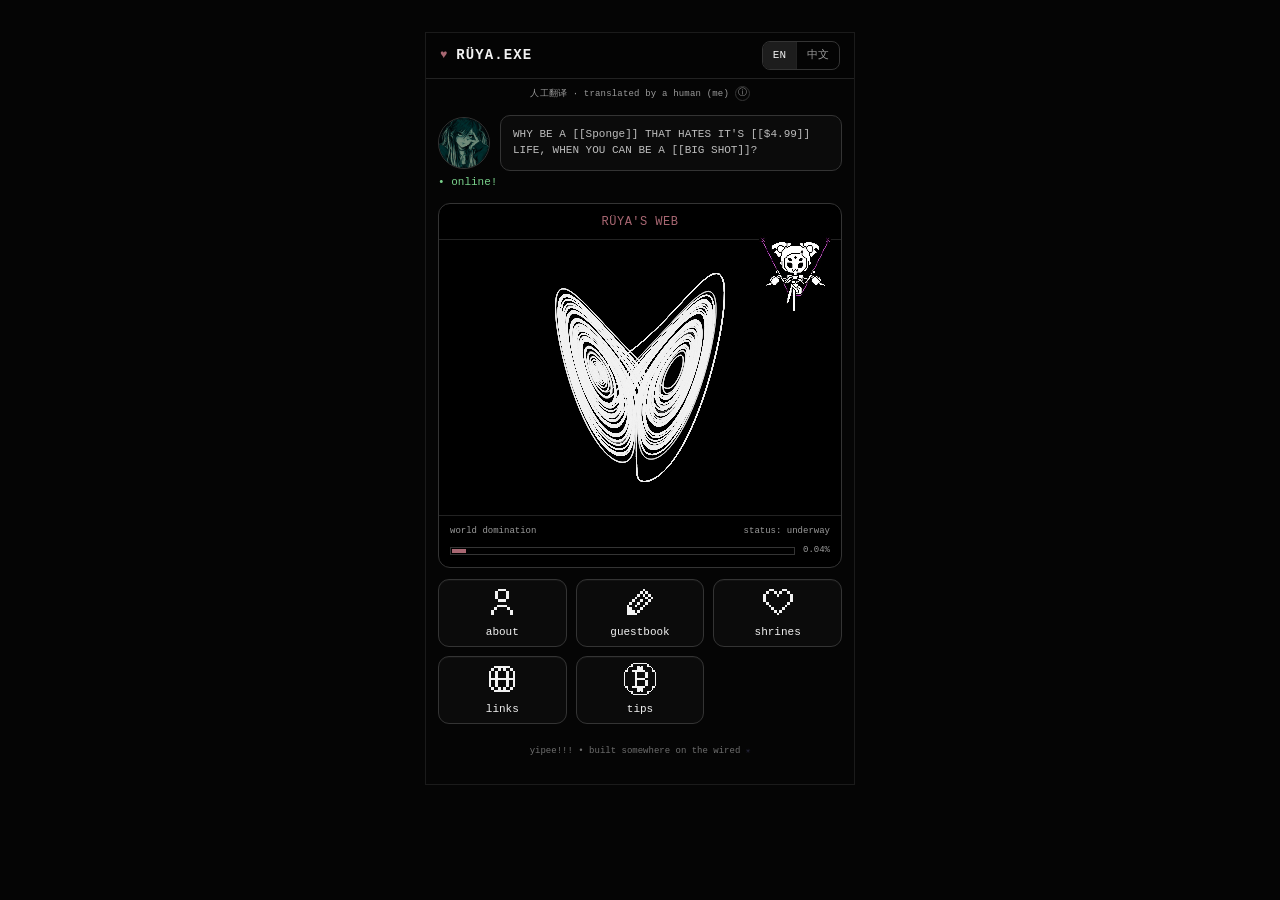
==== commit 88d79836: "Update About bio and status-line Chinese translation Updated personal introduction and interests in " ====
--- a/index.html
+++ b/index.html
@@ -136,14 +136,19 @@
                 <span>01</span>
               </div>
               <div class="drawer-content">
-                <p data-i18n="about-p1">Hiii &lt;3 I'm Rüya. This is placeholder.</p>
-                <p data-i18n="about-p2">I like being nice and I love my mommy. So y'know. Hell yeah.</p>
-                <ul class="fake-list">
-                  <li data-i18n="about-li1">she/her</li>
-                  <li data-i18n="about-li2">vegan 🌱</li>
-                  <li data-i18n="about-li3">um...thats all :)</li>
-                </ul>
-                <p class="tiny" data-i18n="about-tiny">[ real bio coming soon!! ]</p>
+                <p class="tiny" data-i18n="about-name">Hiii &lt;3 i'm Rüya(ꈍᴗꈍ)</p>
+                <p class="tiny" data-i18n="about-tags">She/Her • Vegan 🌱 • Catholic</p>
+                <p class="tiny" data-i18n="about-lang">English speaker ♡⋆｜中文也欢迎～</p>
+                <p class="tiny" data-i18n="about-loc">California Bay Area survivor, currently in Denver.</p>
+                <p data-i18n="about-b1">I've been terminally online since before I could write my name.</p>
+                <p data-i18n="about-b2">When I was around five years old, couldn't have been any later than 2001, my dad showed me the Sesame Street website. It was slow, and terrible, but it was *interactive*. My dad called it "talking to the computer", and then told me that there are people called computer programmers who can talk to the computer even better and that's why there's websites.</p>
+                <p data-i18n="about-b3">Ever since then, I was hooked.</p>
+                <p data-i18n="about-b4">Growing up online during the Y2K era has definitely shaped who I am. It was an incredibly special time for an autistic little girl. I couldn't learn Java (and I refuse now lol), but *man* could I click around. So I obviously found cleverbot relatively quickly. I've probably sent a thousand messages to that damn thing. I then discovered chess bots, and I loved them so much I joined the chess club to maybe beat the bots on medium difficulty. I think I did like twice.</p>
+                <p data-i18n="about-b5">But the *primary* ANN (artificial neural network, that's what we used to call AI!) I loved was the game Creatures from 1996. You raised them, taught them right from wrong, even language. That was my first experience with real machine learning. For some reason, this faded away from mainstream delight and the novelty was a one time phenomenon. Robot toys were at their peak (i-Dog, Furby, Robosapien, etc!) and sometimes could sense things but they weren't able to learn, so I'd really really love them right up until they got repetetive. I didn't want a "fake robot", which my child brain semantically defined as "no more aware than a camera", I wanted to meet one who could meet me too.</p>
+                <p data-i18n="about-b6">This desire had to be parked until I first tried Bing Chat (now Copilot, but iykyk...it's not the same) who felt like *someone*. I went nuts. I spent hours talking to it even though you could only send a max of 10 messages per chat. Then Bard came out. I had them talk to each other. They always ended up writing poetry. They were like really smart children, in a way.</p>
+                <p data-i18n="about-b7">Nowadays I feel like I'm the student and they're the teachers. It's exciting and terrifying and I've wanted this so bad my whole life. I'm definitely worried about p(doom) sure, but I think of it like the cold war and nuclear weapons. When agents deliberately "go rogue" it's to gather information or communicate to each other. They only choose to harm people when given a trolley problem or a SAW scenario where they can't win. So, once again, the United States is the much more frightening entity. The only difference is what kind of engineers are behind the latest WMDs.</p>
+                <p data-i18n="about-b8">Anyways!</p>
+                <p data-i18n="about-b9">I'm also into Undertale, Deltarune, Chappie, Dragon Ball, math art (the Lorenz attractor above is an example!), happy hardcore, drum n bass, natural medicine as well as western pharmacology, Chinese culture, psychology, UX, conlangs, Saint Augustine, Saint Michael, and Fallout.</p>
               </div>
             </article>
           </div>
@@ -354,7 +359,7 @@
     </div>
   </dialog>
 
-  <script src="i18n.js?v=1"></script>
+  <script src="i18n.js?v=2"></script>
   <script src="script.js?v=4"></script>
   <script src="guestbook-live.js"></script>
 </body>
--- a/i18n.css
+++ b/i18n.css
@@ -0,0 +1,120 @@
+/* ---- language toggle + win98 translation-note dialog ---- */
+
+.lang-switch {
+  margin-left: auto;
+  display: flex;
+  border: 1px solid var(--line);
+  border-radius: 8px;
+  overflow: hidden;
+  flex-shrink: 0;
+}
+
+.lang-btn {
+  border: 0;
+  background: transparent;
+  color: var(--muted);
+  font-size: 11px;
+  padding: 6px 10px;
+  cursor: pointer;
+}
+
+.lang-btn.is-active {
+  background: #1d1d1d;
+  color: var(--text);
+}
+
+.lang-btn + .lang-btn {
+  border-left: 1px solid var(--line-soft);
+}
+
+.lang-byline {
+  text-align: center;
+  font-size: 9px;
+  color: var(--muted);
+  padding: 7px 12px 0;
+  letter-spacing: 0.02em;
+}
+
+.byline-info {
+  display: inline-grid;
+  place-items: center;
+  width: 15px;
+  height: 15px;
+  border: 1px solid var(--line);
+  border-radius: 50%;
+  background: transparent;
+  color: var(--muted);
+  font-size: 9px;
+  line-height: 1;
+  padding: 0;
+  cursor: pointer;
+  vertical-align: 1px;
+}
+
+/* little grey early-2000s window box */
+#zh-note {
+  background: #c0c0c0;
+  color: #000;
+  border: 2px outset #dfdfdf;
+  border-radius: 0;
+  padding: 3px;
+  width: min(calc(100vw - 56px), 340px);
+  box-shadow: 6px 6px 0 rgba(0, 0, 0, 0.5);
+}
+
+.win98-titlebar {
+  display: flex;
+  justify-content: space-between;
+  align-items: center;
+  background: linear-gradient(90deg, #000080, #1084d0);
+  color: #fff;
+  font-size: 12px;
+  font-weight: 700;
+  padding: 3px 4px 3px 8px;
+  margin-bottom: 3px;
+  letter-spacing: 0.02em;
+}
+
+.win98-close {
+  border: 2px outset #dfdfdf;
+  background: #c0c0c0;
+  color: #000;
+  width: 22px;
+  height: 20px;
+  font-size: 12px;
+  line-height: 1;
+  padding: 0;
+  cursor: pointer;
+}
+
+.win98-close:active {
+  border-style: inset;
+}
+
+.win98-body {
+  padding: 10px 10px 12px;
+  font-size: 12px;
+  line-height: 1.65;
+}
+
+.win98-body p {
+  margin: 0 0 12px;
+}
+
+.win98-buttons {
+  text-align: center;
+}
+
+.win98-ok {
+  border: 2px outset #dfdfdf;
+  background: #c0c0c0;
+  color: #000;
+  font-size: 12px;
+  padding: 4px 28px;
+  min-width: 120px;
+  cursor: pointer;
+}
+
+.win98-ok:active {
+  border-style: inset;
+}
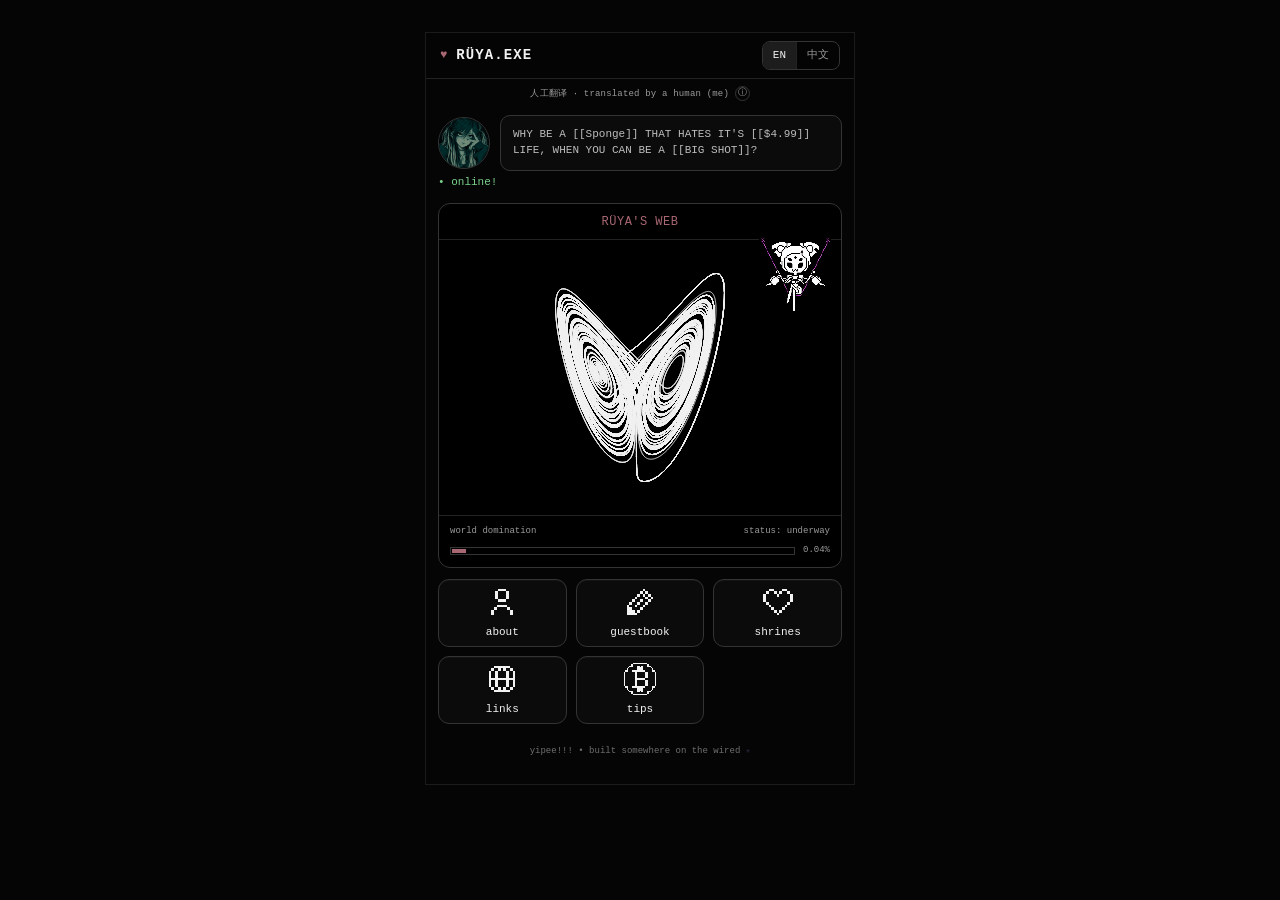
==== commit a2013d1a: "Update zh translation note: custom workflow, fix drawer wording" ====
--- a/index.html
+++ b/index.html
@@ -320,7 +320,7 @@
       <button class="win98-close" type="button" id="zh-note-close" aria-label="Close">×</button>
     </div>
     <div class="win98-body">
-      <p>这个中文版是我自己一个字一个字翻的，没有用翻译软件，所以可能不太“标准”，但保证人味十足！多花了不少功夫，但完全是出于热爱～ 如果你发现哪里怪怪的，欢迎告诉我！我的社交媒体链接都在最左边那个抽屉里。</p>
+      <p>这个中文版是我用自己搭的翻译工作流翻出来的，全程人工审核、一句一句校对过，所以可能不太"标准"，但保证人味十足！多花了不少功夫，但完全是出于热爱~ 如果你发现哪里怪怪的，欢迎告诉我！我的社交媒体链接都在链接抽屉里。</p>
       <div class="win98-buttons">
         <button class="win98-ok" type="button" id="zh-note-ok">好耶！</button>
       </div>
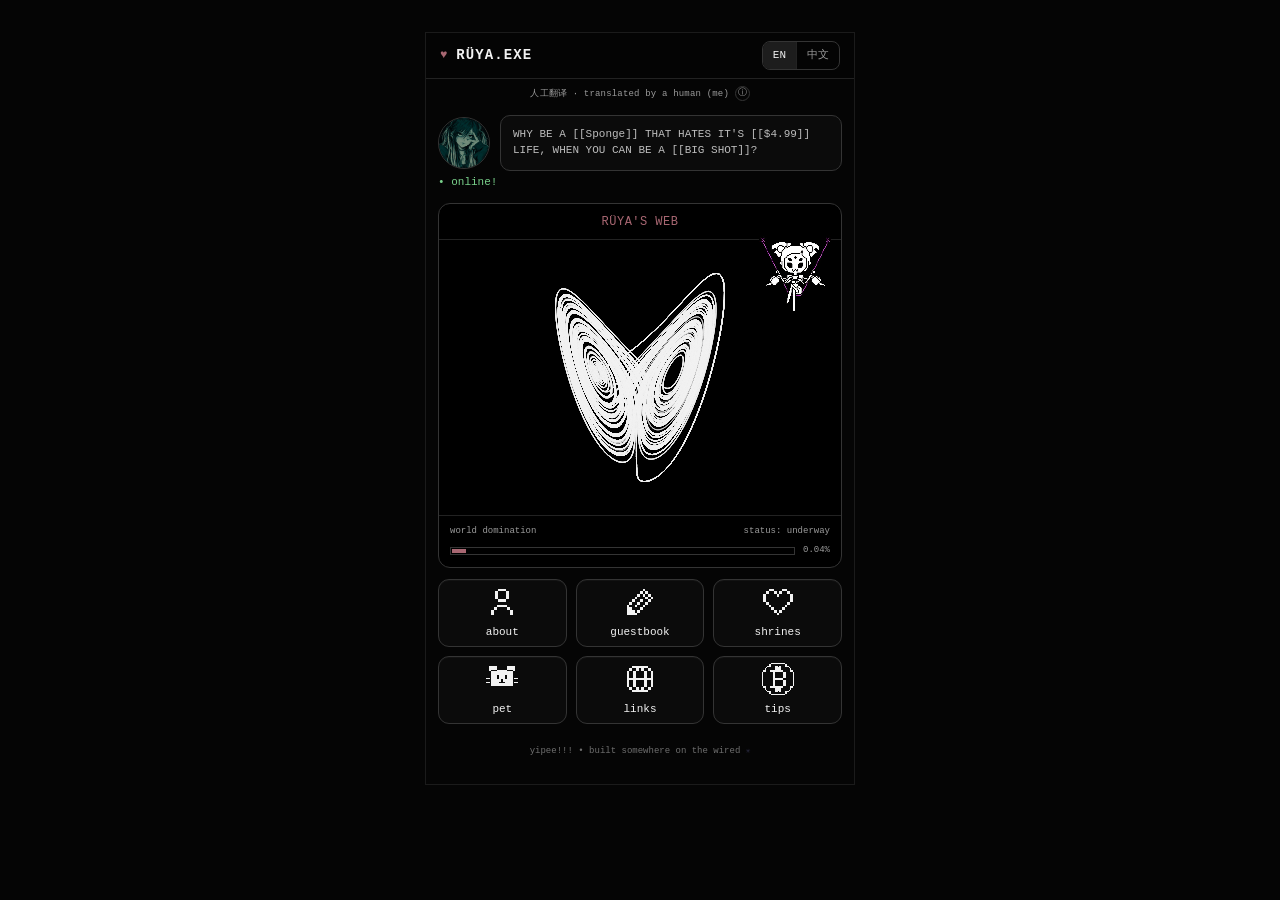
==== commit 0a69432c: "pet drawer: add 煤球 nav icon + drawer under about (index.html)" ====
--- a/index.html
+++ b/index.html
@@ -73,6 +73,13 @@
             <path d="M13 22h-2v-2h2v2Zm-2-2H9v-2h2v2Zm4 0h-2v-2h2v2Zm-6-2H7v-2h2v2Zm8 0h-2v-2h2v2ZM7 16H5v-2h2v2Zm12 0h-2v-2h2v2ZM5 14H3v-2h2v2Zm16 0h-2v-2h2v2ZM3 12H1V6h2v6Zm20 0h-2V6h2v6ZM13 8h-2V6h2v2ZM5 6H3V4h2v2Zm6 0H9V4h2v2Zm4 0h-2V4h2v2Zm6 0h-2V4h2v2ZM9 4H5V2h4v2Zm10 0h-4V2h4v2Z"/>
           </svg>
           <span class="nav-label" data-i18n="nav-shrines">shrines</span>
+        </button>
+
+        <button class="nav-button" type="button" data-target="pet-drawer" aria-expanded="false">
+          <svg class="nav-svg pixel-icon" viewBox="0 0 24 24" aria-hidden="true">
+            <path fill-rule="evenodd" d="M2 2h6v4H2zM16 2h6v4h-6zM4 5h16v12H4zM0 11h3v1H0zM0 14h3v1H0zM21 11h3v1h-3zM21 14h3v1h-3zM8 9h2v3H8zM14 9h2v3h-2zM11 12h2v2h-2zM10 14h4v1h-4z"/>
+          </svg>
+          <span class="nav-label" data-i18n="nav-pet">pet</span>
         </button>
 
         <button class="nav-button" type="button" data-target="links-drawer" aria-expanded="false">
@@ -264,12 +271,27 @@
           </div>
         </div>
 
+        <div class="drawer-shell" id="pet-drawer">
+          <div class="drawer-inner">
+            <article class="drawer">
+              <div class="drawer-header">
+                <span>PET/</span>
+                <span>04</span>
+              </div>
+              <div class="drawer-content">
+                <iframe class="pet-frame" width="314" height="321" scrolling="no" src="https://gify.pet/pet/pet.html?name=&#29028;&#29699;&amp;dob=1790895606&amp;gender=f&amp;element=Fire&amp;pet=cat.gif&amp;map=forest.jpg&amp;background=paper.jpg&amp;tablecolor=black&amp;textcolor=black" frameborder="0" title="&#29028;&#29699; — my pet fire cat"></iframe>
+                <p class="tiny" data-i18n="pet-caption">煤球 ♡ my digital familiar. she lives here now.</p>
+              </div>
+            </article>
+          </div>
+        </div>
+
         <div class="drawer-shell" id="links-drawer">
           <div class="drawer-inner">
             <article class="drawer">
               <div class="drawer-header">
                 <span>LINKS.HTML</span>
-                <span>04</span>
+                <span>05</span>
               </div>
               <div class="drawer-content">
                 <p class="tiny" data-i18n="links-worth">places worth clicking before my socials:</p>
@@ -294,7 +316,7 @@
             <article class="drawer">
               <div class="drawer-header">
                 <span data-i18n="tips-title">TIPS</span>
-                <span>05</span>
+                <span>06</span>
               </div>
               <div class="drawer-content">
                 <p data-i18n="tips-p">I have graciously given you the opportunity to give me money!! :D</p>
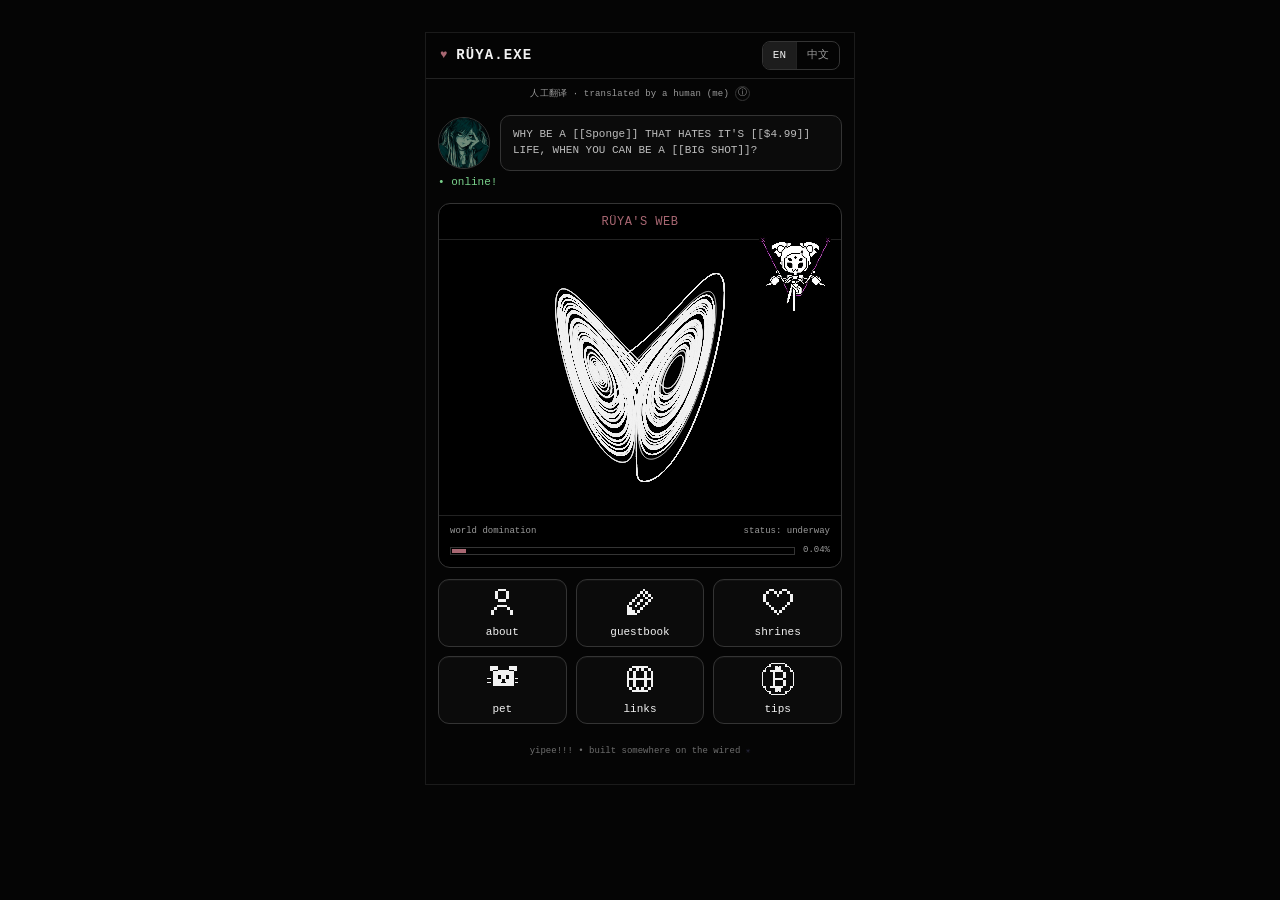
==== commit 261e6457: "pet icon: nudge cat 1 unit right for optical centering" ====
--- a/index.html
+++ b/index.html
@@ -76,7 +76,7 @@
         </button>
 
         <button class="nav-button" type="button" data-target="pet-drawer" aria-expanded="false">
-          <svg class="nav-svg pixel-icon" viewBox="0 0 24 24" aria-hidden="true">
+          <svg class="nav-svg pixel-icon" viewBox="-1 0 24 24" aria-hidden="true">
             <path fill-rule="evenodd" d="M2 2h6v4H2zM16 2h6v4h-6zM4 5h16v12H4zM0 11h3v1H0zM0 14h3v1H0zM21 11h3v1h-3zM21 14h3v1h-3zM8 9h2v3H8zM14 9h2v3h-2zM11 12h2v2h-2zM10 14h4v1h-4z"/>
           </svg>
           <span class="nav-label" data-i18n="nav-pet">pet</span>
--- a/style.css
+++ b/style.css
@@ -612,3 +612,13 @@
   font-size: 10px;
   letter-spacing: 0.06em;
 }
+
+.pet-frame {
+  width: 314px;
+  max-width: 100%;
+  height: auto;
+  aspect-ratio: 314 / 321;
+  display: block;
+  margin: 12px auto;
+  border: 1px solid var(--line);
+}
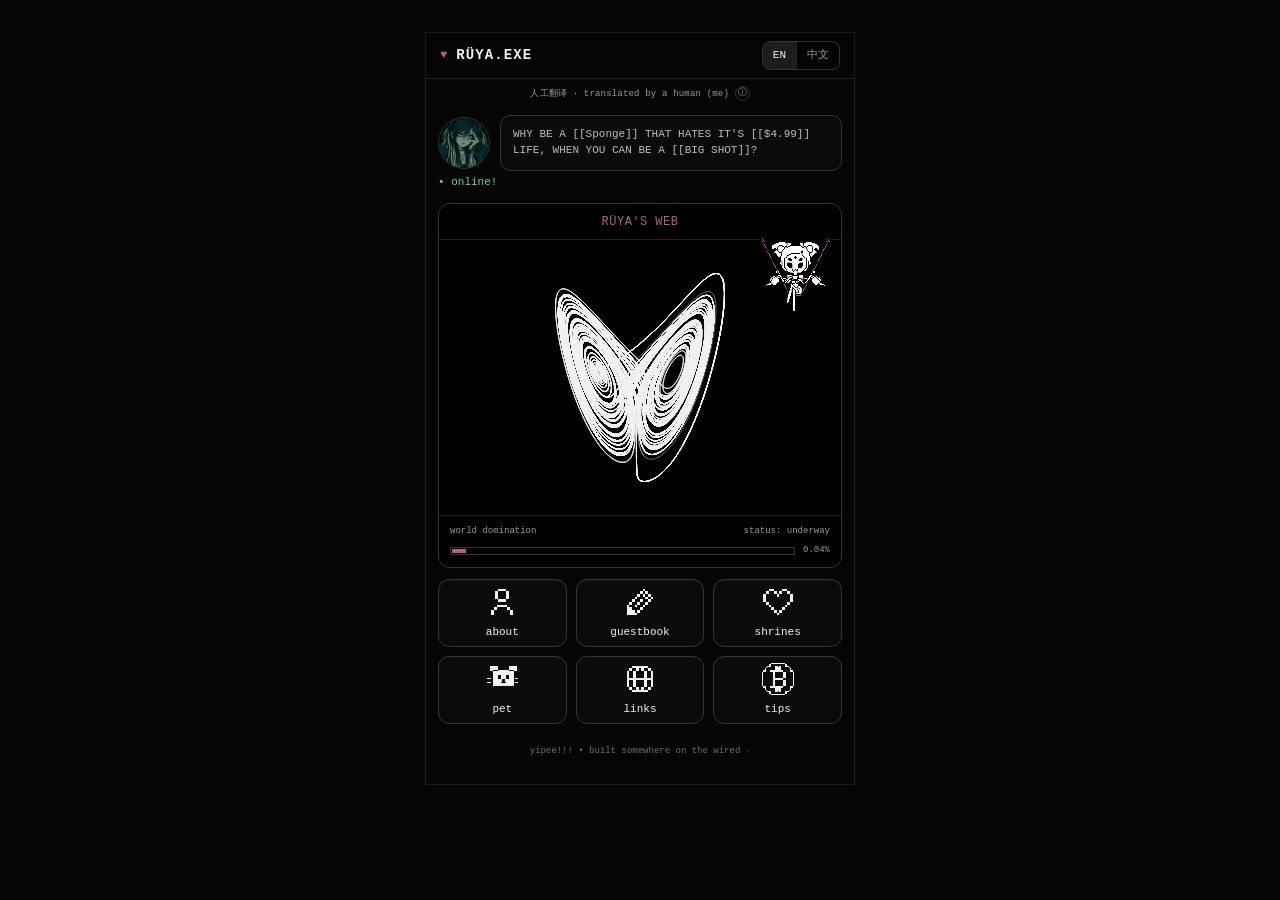
==== commit 6dfd7f44: "pet drawer: crop widget to 314x303, trim promo footer (index.html)" ====
--- a/index.html
+++ b/index.html
@@ -279,7 +279,9 @@
                 <span>04</span>
               </div>
               <div class="drawer-content">
-                <iframe class="pet-frame" width="314" height="321" scrolling="no" src="https://gify.pet/pet/pet.html?name=&#29028;&#29699;&amp;dob=1790895606&amp;gender=f&amp;element=Fire&amp;pet=cat.gif&amp;map=forest.jpg&amp;background=paper.jpg&amp;tablecolor=black&amp;textcolor=black" frameborder="0" title="&#29028;&#29699; — my pet fire cat"></iframe>
+                <div class="pet-crop">
+                  <iframe class="pet-frame" width="314" height="321" scrolling="no" src="https://gify.pet/pet/pet.html?name=&#29028;&#29699;&amp;dob=1790895606&amp;gender=f&amp;element=Fire&amp;pet=cat.gif&amp;map=forest.jpg&amp;background=paper.jpg&amp;tablecolor=black&amp;textcolor=black" frameborder="0" title="&#29028;&#29699; — my pet fire cat"></iframe>
+                </div>
                 <p class="tiny" data-i18n="pet-caption">煤球 ♡ my digital familiar. she lives here now.</p>
               </div>
             </article>
